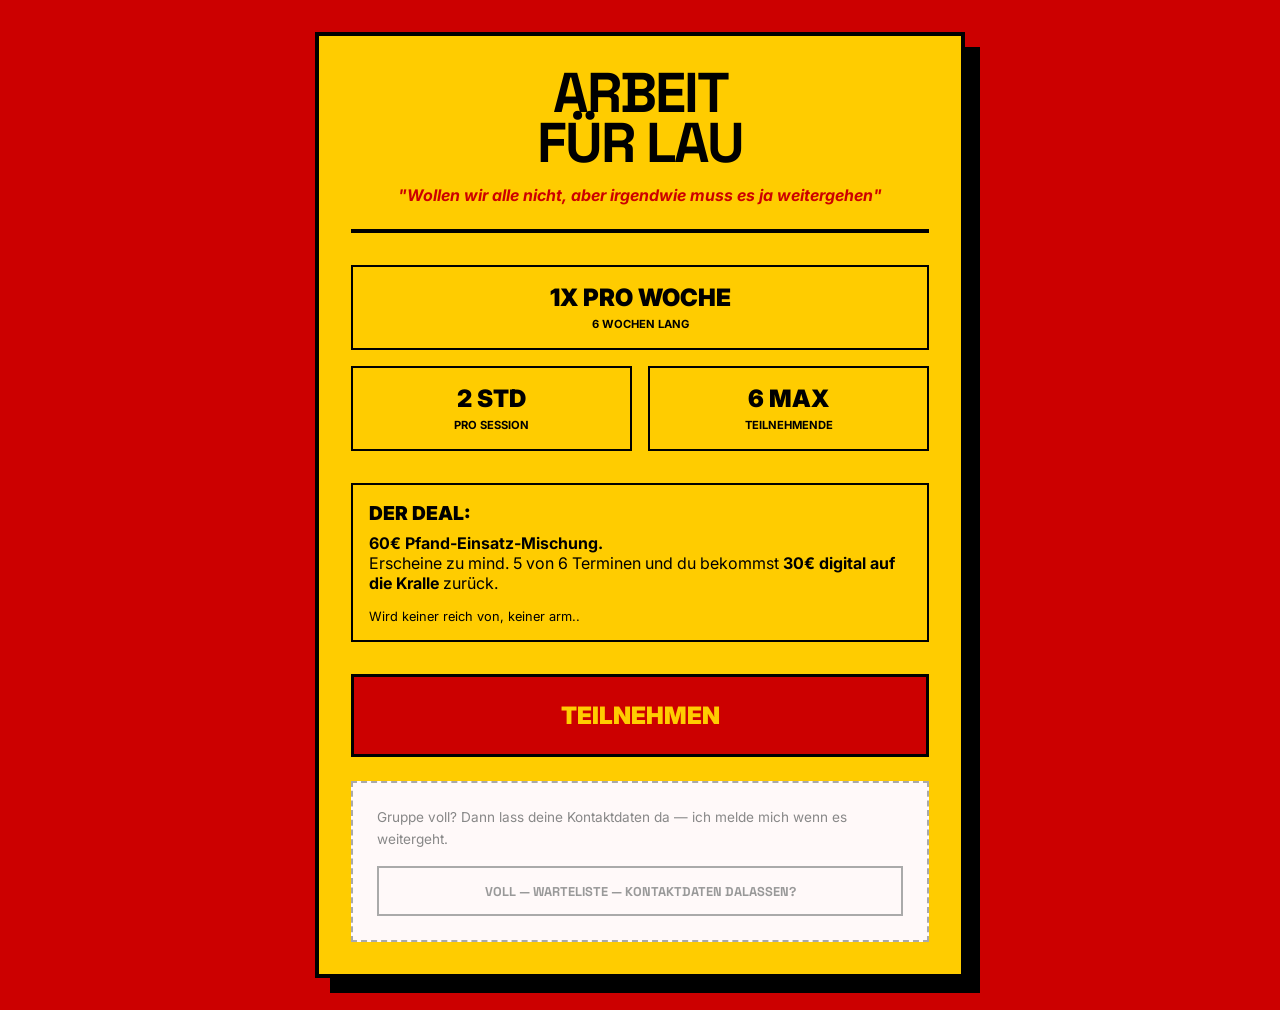
==== index.html @ a759f2e7 "Fix: correct 2-step modal flow for Dresden" ====
<!DOCTYPE html>
<html lang="de">
<head>
    <meta charset="UTF-8">
    <meta name="viewport" content="width=device-width, initial-scale=1.0">
    <title>ARBEIT FÜR LAU | Dresden</title>
    <meta name="description" content="6 Wochen, 1x pro Woche, 2 Stunden. 60€ rein, 30€ digital zurück wenn du dabei bleibst.">
    <link rel="stylesheet" href="style.css">
    <link rel="preconnect" href="https://fonts.googleapis.com">
    <link rel="preconnect" href="https://fonts.gstatic.com" crossorigin>
    <link href="https://fonts.googleapis.com/css2?family=Space+Grotesk:wght@700;900&family=Inter:wght@400;700;900&display=swap" rel="stylesheet">
    <style>
        /* --- MODAL --- */
        #modal-overlay {
            display: none;
            position: fixed;
            top: 0; left: 0; width: 100%; height: 100%;
            background: rgba(204, 0, 0, 0.95);
            z-index: 1000;
            justify-content: center;
            align-items: flex-start;
            padding: 2rem;
            overflow-y: auto;
        }
        #modal-content {
            background: #ffcc00;
            border: 4px solid #000;
            padding: 2.5rem;
            max-width: 580px;
            width: 100%;
            margin-top: 2rem;
            position: relative;
            box-shadow: 12px 12px 0 #000;
            font-family: 'Inter', sans-serif;
        }
        .close-btn {
            position: absolute; top: 1rem; right: 1.5rem;
            cursor: pointer; font-weight: 900; font-size: 1.5rem;
            color: #000; background: none; border: none;
        }
        .modal-title {
            font-family: 'Space Grotesk', sans-serif;
            font-size: 0.8rem; letter-spacing: 0.2em;
            text-transform: uppercase; color: #000;
            margin-bottom: 2rem; font-weight: 700;
        }
        .step { display: none; }
        .step.active { display: block; }

        /* Track options */
        .track-options { display: flex; flex-direction: column; gap: 0.75rem; margin-bottom: 1.5rem; }
        .track-option {
            display: flex; align-items: flex-start; gap: 0.75rem;
            background: #fff8cc; border: 2px solid #000;
            padding: 1rem; cursor: pointer; transition: background 0.15s;
        }
        .track-option:hover { background: #fff; }
        .track-option.selected { background: #000; color: #ffcc00; }
        .track-option.selected .track-label strong { color: #ffcc00; }
        .track-option.selected .track-label span { color: #aaa; }
        .track-option input[type="radio"] { margin-top: 3px; accent-color: #000; flex-shrink: 0; }
        .track-label strong { display: block; color: #000; font-size: 0.95rem; }
        .track-label span { color: #555; font-size: 0.8rem; }

        /* Form fields */
        .form-group { margin-bottom: 1.25rem; }
        .form-group label {
            display: block; font-size: 0.75rem; text-transform: uppercase;
            letter-spacing: 0.1em; color: #333; margin-bottom: 0.4rem; font-weight: 700;
        }
        .form-group input {
            width: 100%; background: #fff; border: 2px solid #000;
            color: #000; padding: 0.85rem 1rem;
            font-family: 'Inter', sans-serif; font-size: 1rem; outline: none;
        }
        .form-group input:focus { background: #fffde0; }

        .modal-btn {
            display: block; width: 100%; background: #000; color: #ffcc00;
            border: none; padding: 1.2rem;
            font-family: 'Space Grotesk', sans-serif; font-weight: 900;
            font-size: 1.1rem; text-transform: uppercase;
            cursor: pointer; transition: background 0.2s; margin-top: 1rem;
        }
        .modal-btn:hover { background: #222; }
        .modal-btn.secondary {
            background: transparent; color: #000; border: 2px solid #000;
            font-size: 0.85rem; margin-top: 0.5rem;
        }
        .modal-btn.secondary:hover { background: #000; color: #ffcc00; }

        .error-msg { color: #cc0000; font-size: 0.8rem; margin-top: 0.5rem; display: none; font-weight: 700; }

        /* Confirmation */
        #confirmation h2 {
            font-family: 'Space Grotesk', sans-serif;
            font-size: 1.5rem; font-weight: 900;
            text-transform: uppercase; color: #000; margin-bottom: 1.5rem;
        }
        #confirmation p { line-height: 1.8; margin-bottom: 0.75rem; color: #222; }
        #confirmation strong { color: #000; }
        #confirmation ul { margin: 0.75rem 0; padding-left: 1.5rem; color: #333; }
        #confirmation li { margin-bottom: 0.5rem; }

        /* Waitlist modal */
        #waitlist-overlay {
            display: none; position: fixed;
            top: 0; left: 0; width: 100%; height: 100%;
            background: rgba(0,0,0,0.88); z-index: 1000;
            justify-content: center; align-items: center; padding: 2rem;
        }
        #waitlist-box {
            background: #ffcc00; border: 4px solid #000;
            padding: 2.5rem; max-width: 480px; width: 100%;
            position: relative; box-shadow: 12px 12px 0 #000;
            font-family: 'Inter', sans-serif;
        }
    </style>
</head>
<body>

    <main>
        <div class="header">
            <h1 class="title">ARBEIT<br>FÜR LAU</h1>
            <p class="slogan">"Wollen wir alle nicht, aber irgendwie muss es ja weitergehen"</p>
        </div>

        <section class="stats">
            <div class="stat-item" style="grid-column: span 2;">
                <span class="stat-value" style="white-space: nowrap;">1X PRO WOCHE</span>
                <span class="stat-label">6 Wochen lang</span>
            </div>
            <div class="stat-item">
                <span class="stat-value">2 STD</span>
                <span class="stat-label">Pro Session</span>
            </div>
            <div class="stat-item">
                <span class="stat-value">6 MAX</span>
                <span class="stat-label">Teilnehmende</span>
            </div>
        </section>

        <section class="rule-block">
            <p class="rule-title">Der Deal:</p>
            <p><strong>60€ Pfand-Einsatz-Mischung.</strong></p>
            <p>Erscheine zu mind. 5 von 6 Terminen und du bekommst <strong>30€ digital auf die Kralle</strong> zurück.</p>
            <p style="margin-top: 1rem; font-size: 0.8rem;">Wird keiner reich von, keiner arm..</p>
        </section>

        <a href="javascript:void(0)" class="cta" onclick="openForm()">Teilnehmen</a>

        <div style="margin-top:1.5rem; border:2px dashed #aaa; padding:1.5rem; background:#fff9f9;">
            <p style="color:#888; font-size:0.85rem; line-height:1.6; margin-bottom:1rem;">
                Gruppe voll? Dann lass deine Kontaktdaten da — ich melde mich wenn es weitergeht.
            </p>
            <a href="javascript:void(0)" onclick="openWaitlist()"
               style="display:block; text-align:center; background:transparent; border:2px solid #aaa; color:#999; padding:0.9rem; font-family:'Space Grotesk',sans-serif; font-weight:700; text-transform:uppercase; font-size:0.8rem; text-decoration:none;">
                Voll — Warteliste — Kontaktdaten dalassen?
            </a>
        </div>
    </main>

    <!-- REGISTRATION MODAL -->
    <div id="modal-overlay">
        <div id="modal-content">
            <button class="close-btn" onclick="closeModal()">✕</button>

            <!-- STEP 1: Termin -->
            <div class="step active" id="step-track">
                <p class="modal-title">Welcher Termin passt dir?</p>
                <div class="track-options">
                    <label class="track-option" id="opt-a">
                        <input type="radio" name="track" value="A">
                        <div class="track-label">
                            <strong>Option A — Nur Dienstag, 10:00–12:00</strong>
                            <span>Nur dieser Termin</span>
                        </div>
                    </label>
                    <label class="track-option" id="opt-b">
                        <input type="radio" name="track" value="B">
                        <div class="track-label">
                            <strong>Option B — Nur Donnerstag, 10:00–12:00</strong>
                            <span>Nur dieser Termin</span>
                        </div>
                    </label>
                    <label class="track-option" id="opt-c">
                        <input type="radio" name="track" value="C">
                        <div class="track-label">
                            <strong>Option C — Beide Tage passen mir</strong>
                            <span>Ich bin flexibel</span>
                        </div>
                    </label>
                </div>
                <p class="error-msg" id="track-error">Bitte einen Termin auswählen.</p>
                <button class="modal-btn" onclick="goToStep2()">Weiter →</button>
            </div>

            <!-- STEP 2: Kontaktdaten -->
            <div class="step" id="step-contact">
                <p class="modal-title">Deine Kontaktdaten</p>
                <div class="form-group">
                    <label for="name">Name</label>
                    <input type="text" id="name" placeholder="Dein Name" required>
                </div>
                <div class="form-group">
                    <label for="contact">Email oder Telefon (WhatsApp / Signal)</label>
                    <input type="text" id="contact" placeholder="email@beispiel.de oder +49..." required>
                </div>
                <p class="error-msg" id="contact-error">Bitte alle Felder ausfüllen.</p>
                <button class="modal-btn" onclick="submitForm()">Absenden</button>
                <button class="modal-btn secondary" onclick="goToStep1()">← Zurück</button>
            </div>

            <!-- CONFIRMATION -->
            <div class="step" id="step-confirm">
                <div id="confirmation"></div>
                <button class="modal-btn" onclick="closeModal()" style="margin-top:2rem;">Fertig</button>
            </div>
        </div>
    </div>

    <!-- WAITLIST MODAL -->
    <div id="waitlist-overlay">
        <div id="waitlist-box">
            <button onclick="closeWaitlist()" style="position:absolute;top:1rem;right:1.5rem;background:none;border:none;color:#000;font-size:1.5rem;cursor:pointer;font-weight:900;">✕</button>
            <p class="modal-title" style="color:#000;">Kontaktdaten dalassen</p>
            <div class="form-group">
                <label for="w-name">Name</label>
                <input type="text" id="w-name" placeholder="Dein Name">
            </div>
            <div class="form-group">
                <label for="w-contact">Email oder Telefon</label>
                <input type="text" id="w-contact" placeholder="email@beispiel.de oder +49...">
            </div>
            <button class="modal-btn" onclick="submitWaitlist()">Ich bin interessiert</button>
        </div>
    </div>

    <script>
        let selectedTrack = null;
        const ordinals = ['erste', 'zweite', 'dritte', 'vierte', 'fünfte'];
        const trackNames = { A: 'Dienstag 10–12', B: 'Donnerstag 10–12', C: 'Beide Optionen' };

        document.querySelectorAll('.track-option input[type="radio"]').forEach(radio => {
            radio.addEventListener('change', () => {
                document.querySelectorAll('.track-option').forEach(el => el.classList.remove('selected'));
                radio.closest('.track-option').classList.add('selected');
                selectedTrack = radio.value;
            });
        });

        function showStep(id) {
            document.querySelectorAll('.step').forEach(s => s.classList.remove('active'));
            document.getElementById(id).classList.add('active');
        }

        function openForm() {
            document.getElementById('modal-overlay').style.display = 'flex';
            showStep('step-track');
        }
        function closeModal() { document.getElementById('modal-overlay').style.display = 'none'; }
        function goToStep1() { showStep('step-track'); }
        function goToStep2() {
            if (!selectedTrack) { document.getElementById('track-error').style.display = 'block'; return; }
            document.getElementById('track-error').style.display = 'none';
            showStep('step-contact');
        }

        function submitForm() {
            const name = document.getElementById('name').value.trim();
            const contact = document.getElementById('contact').value.trim();
            if (!name || !contact) { document.getElementById('contact-error').style.display = 'block'; return; }
            document.getElementById('contact-error').style.display = 'none';

            let count = parseInt(localStorage.getItem('dresden-count') || '0');
            count++; if (count > 6) count = 1;
            localStorage.setItem('dresden-count', count);

            const conf = document.getElementById('confirmation');
            if (count < 6) {
                conf.innerHTML = `
                    <h2>Danke!</h2>
                    <p>Hey <strong>${name}</strong> — du bist die/der <strong>${ordinals[count-1]} Teilnehmende</strong>.</p>
                    <p>Terminwunsch: <strong>${trackNames[selectedTrack]}</strong>.</p>
                    <p style="margin-top:1rem">Sobald die Gruppe voll ist (max. 6), melde ich mich mit:</p>
                    <ul>
                        <li>Startermin & Wochentag (abgestimmt auf die Gruppe)</li>
                        <li>Bankverbindung (60€ Einwurf – Wise-Konto)</li>
                        <li>Einwahldaten / Adresse für die Sessions</li>
                    </ul>
                    <p style="margin-top:1rem">Ich melde mich, sobald wir vollzählig sind.</p>`;
            } else {
                conf.innerHTML = `
                    <h2>Gruppe voll.</h2>
                    <p>Hey <strong>${name}</strong> — du bist die/der <strong>sechste und letzte Teilnehmende</strong>. Die Gruppe ist vollzählig.</p>
                    <p>Terminwunsch: <strong>${trackNames[selectedTrack]}</strong>.</p>
                    <p style="margin-top:1rem">Wir legen zeitnah los. Du bekommst in Kürze:</p>
                    <ul>
                        <li>Startermin & Wochentag (basierend auf den Rückmeldungen)</li>
                        <li>Bankverbindung (60€ Einwurf – Wise-Konto)</li>
                        <li>Einwahldaten / Adresse für die Sessions</li>
                    </ul>
                    <p style="margin-top:1rem">Ich melde mich direkt bei dir und den anderen, um den Start zu fixieren.</p>`;
            }
            showStep('step-confirm');

            const subject = encodeURIComponent(`[Arbeit für Lau Dresden] ${name} — Option ${selectedTrack}`);
            const body = encodeURIComponent(`Name: ${name}\nKontakt: ${contact}\nTermin: Option ${selectedTrack} (${trackNames[selectedTrack]})\nTeilnehmende/r #: ${count}`);
            window.location.href = `mailto:benjamin.t.karcher@gmail.com?subject=${subject}&body=${body}`;
        }

        function openWaitlist() { document.getElementById('waitlist-overlay').style.display = 'flex'; }
        function closeWaitlist() { document.getElementById('waitlist-overlay').style.display = 'none'; }
        function submitWaitlist() {
            const name = document.getElementById('w-name').value.trim();
            const contact = document.getElementById('w-contact').value.trim();
            if (!name) return;
            closeWaitlist();
            const subject = encodeURIComponent(`[Arbeit für Lau Dresden] Warteliste — ${name}`);
            const body = encodeURIComponent(`Name: ${name}\nKontakt: ${contact}\nWARTELISTE`);
            window.location.href = `mailto:benjamin.t.karcher@gmail.com?subject=${subject}&body=${body}`;
        }
    </script>

</body>
</html>
---- style.css ----
:root {
    --bg-color: #cc0000;
    /* Soviet Red */
    --text-color: #ffcc00;
    /* Yellow */
    --accent-color: #000000;
    /* Black */
    --font-heading: 'Space Grotesk', sans-serif;
    --font-body: 'Inter', sans-serif;
}

* {
    margin: 0;
    padding: 0;
    box-sizing: border-box;
}

body {
    background-color: var(--bg-color);
    color: var(--accent-color);
    font-family: var(--font-body);
    display: flex;
    justify-content: center;
    padding: 2rem;
    min-height: 100vh;
}

main {
    max-width: 650px;
    width: 100%;
    border: 4px solid var(--accent-color);
    background-color: var(--text-color);
    padding: 2rem;
    box-shadow: 15px 15px 0px var(--accent-color);
}

.header {
    text-align: center;
    border-bottom: 4px solid var(--accent-color);
    padding-bottom: 1.5rem;
    margin-bottom: 2rem;
}

.title {
    font-family: var(--font-heading);
    font-size: 3.5rem;
    font-weight: 900;
    line-height: 0.9;
    letter-spacing: -2px;
    text-transform: uppercase;
}

.slogan {
    margin-top: 1rem;
    font-weight: 700;
    font-size: 1rem;
    font-style: italic;
    color: var(--bg-color);
}

.rule-block {
    border: 2px solid var(--accent-color);
    padding: 1rem;
    margin: 2rem 0;
}

.rule-title {
    font-weight: 900;
    text-transform: uppercase;
    font-size: 1.2rem;
    margin-bottom: 0.5rem;
}

.stats {
    display: grid;
    grid-template-columns: 1fr 1fr;
    gap: 1rem;
    margin-bottom: 2rem;
}

.stat-item {
    border: 2px solid var(--accent-color);
    padding: 1rem;
    text-align: center;
}

.stat-value {
    font-size: 1.5rem;
    font-weight: 900;
    display: block;
}

.stat-label {
    font-size: 0.7rem;
    text-transform: uppercase;
    font-weight: 700;
}

.cta {
    display: block;
    background-color: var(--bg-color);
    color: var(--text-color);
    text-align: center;
    padding: 1.5rem;
    font-weight: 900;
    font-size: 1.5rem;
    text-decoration: none;
    text-transform: uppercase;
    border: 3px solid var(--accent-color);
}

.cta:hover {
    background-color: var(--accent-color);
}

.footer-quote {
    margin-top: 2rem;
    font-size: 0.8rem;
    font-weight: 700;
    text-align: center;
    text-transform: uppercase;
}

@media (max-width: 400px) {
    .title {
        font-size: 2.5rem;
    }
}
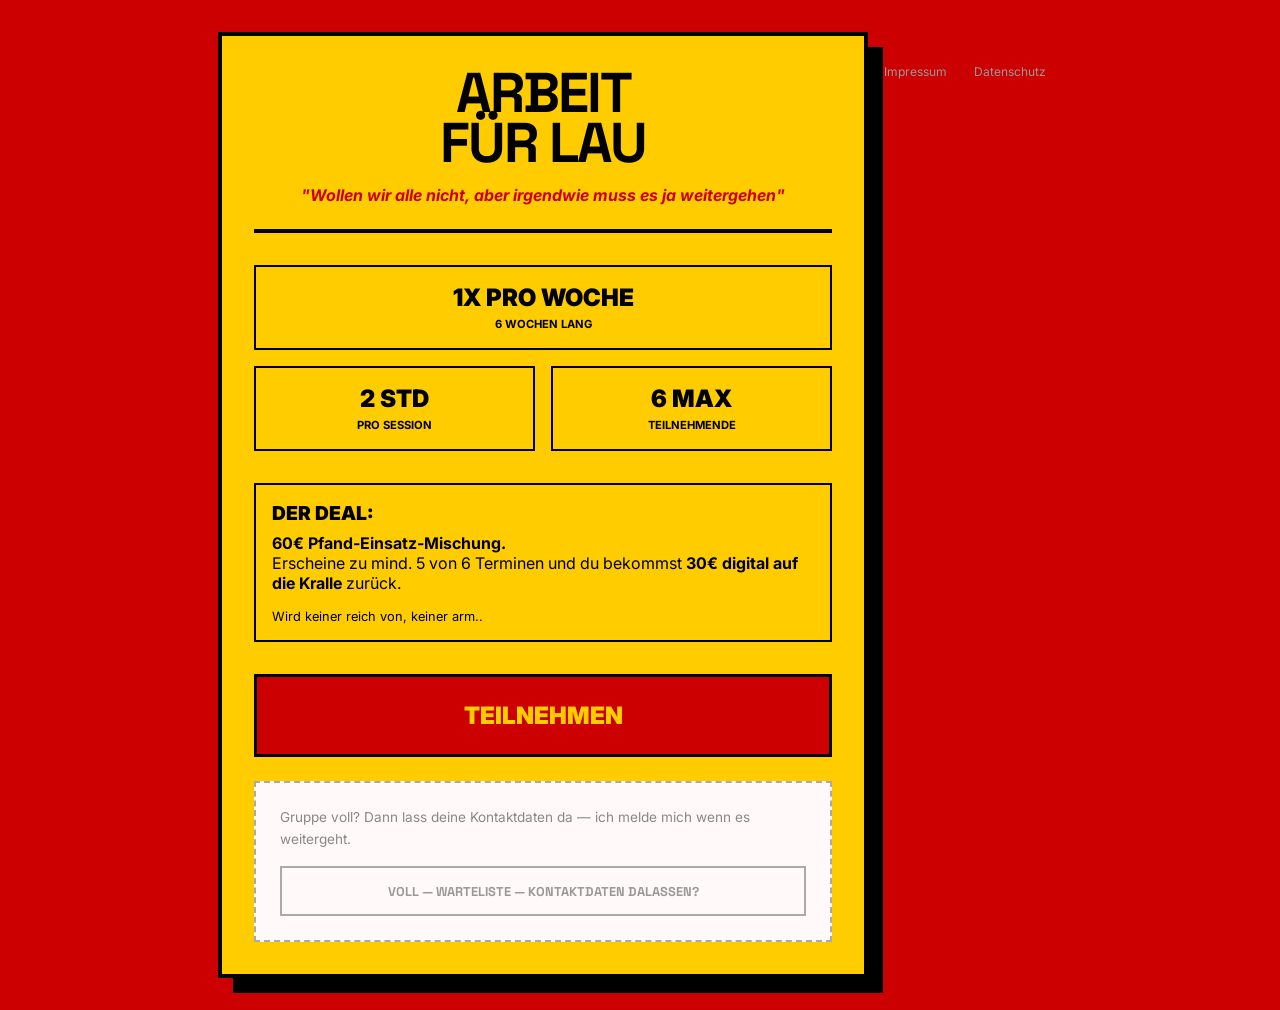
==== commit da1fd2c4: "Fix legal footer placement" ====
--- a/index.html
+++ b/index.html
@@ -322,5 +322,10 @@
         }
     </script>
 
+    <footer style="text-align:center; padding:2rem 1rem; font-size:0.75rem; font-family:'Inter',sans-serif;">
+        <a href="https://legal-bk.vercel.app#impressum" style="color:#999; text-decoration:none; margin-right:1.5rem;">Impressum</a>
+        <a href="https://legal-bk.vercel.app#datenschutz" style="color:#999; text-decoration:none;">Datenschutz</a>
+    </footer>
+
 </body>
 </html>
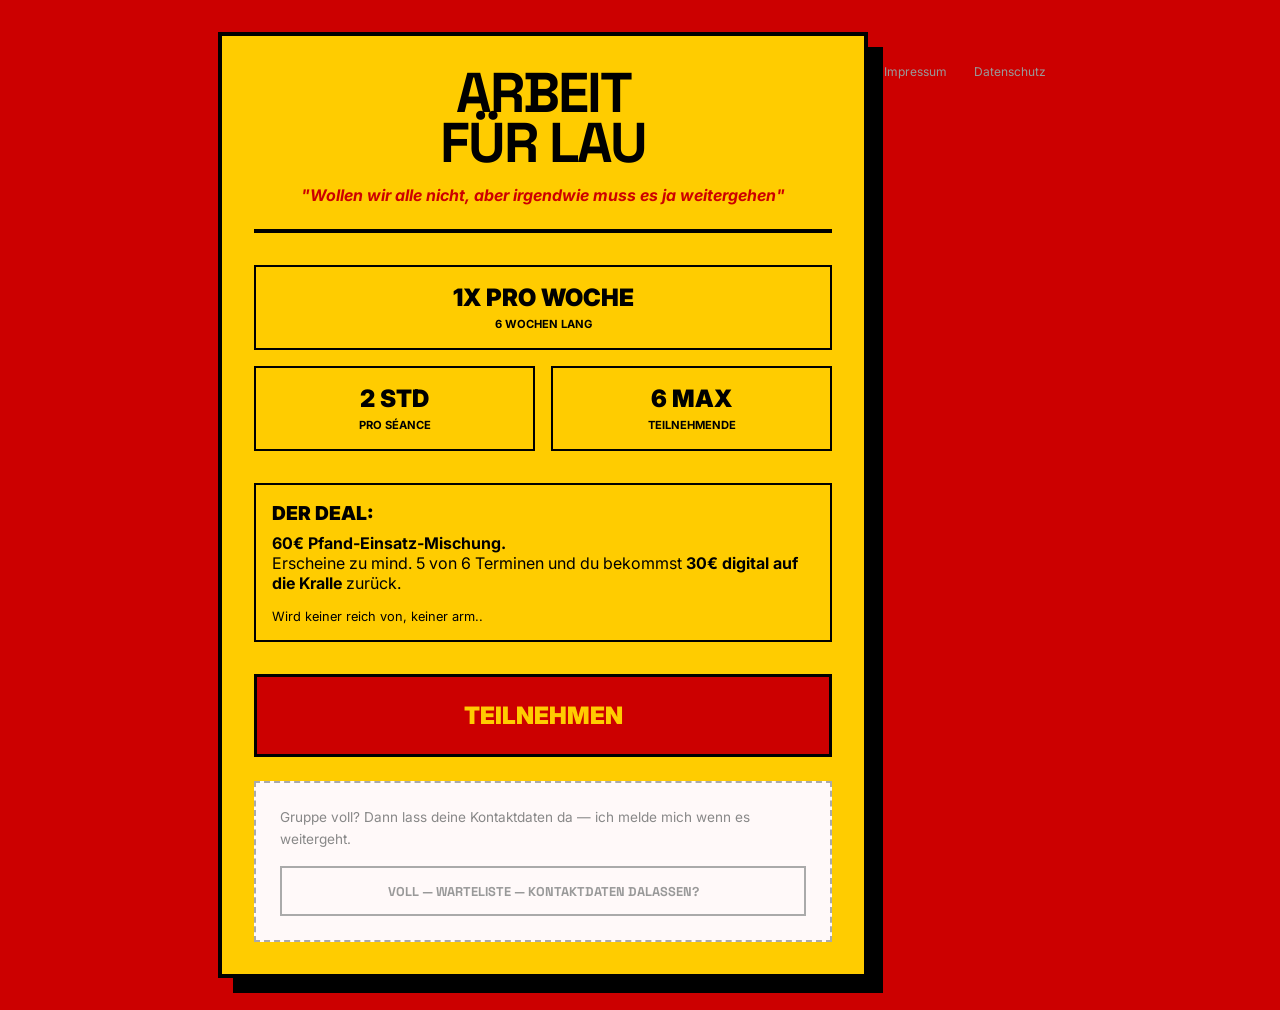
==== commit 64ae6cdc: "Rename session to seance" ====
--- a/index.html
+++ b/index.html
@@ -132,7 +132,7 @@
             </div>
             <div class="stat-item">
                 <span class="stat-value">2 STD</span>
-                <span class="stat-label">Pro Session</span>
+                <span class="stat-label">Pro Séance</span>
             </div>
             <div class="stat-item">
                 <span class="stat-value">6 MAX</span>
@@ -286,7 +286,7 @@
                     <ul>
                         <li>Startermin & Wochentag (abgestimmt auf die Gruppe)</li>
                         <li>Bankverbindung (60€ Einwurf – Wise-Konto)</li>
-                        <li>Einwahldaten / Adresse für die Sessions</li>
+                        <li>Einwahldaten / Adresse für die Séances</li>
                     </ul>
                     <p style="margin-top:1rem">Ich melde mich, sobald wir vollzählig sind.</p>`;
             } else {
@@ -298,7 +298,7 @@
                     <ul>
                         <li>Startermin & Wochentag (basierend auf den Rückmeldungen)</li>
                         <li>Bankverbindung (60€ Einwurf – Wise-Konto)</li>
-                        <li>Einwahldaten / Adresse für die Sessions</li>
+                        <li>Einwahldaten / Adresse für die Séances</li>
                     </ul>
                     <p style="margin-top:1rem">Ich melde mich direkt bei dir und den anderen, um den Start zu fixieren.</p>`;
             }
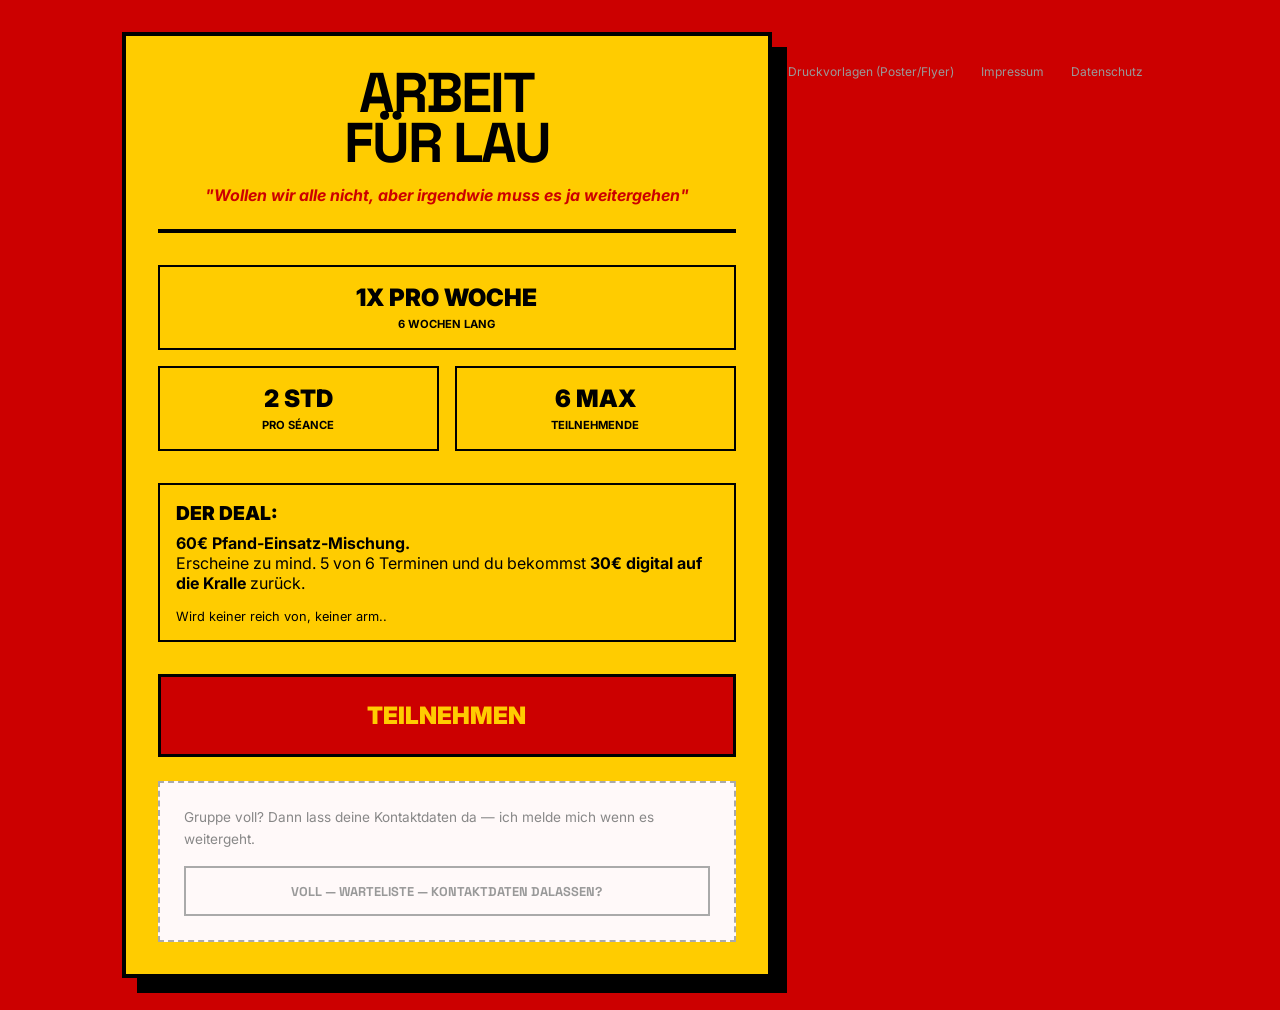
==== commit 83a63599: "Add A5/A2 print template generator under /poster" ====
--- a/index.html
+++ b/index.html
@@ -323,6 +323,7 @@
     </script>
 
     <footer style="text-align:center; padding:2rem 1rem; font-size:0.75rem; font-family:'Inter',sans-serif;">
+        <a href="/poster" style="color:#999; text-decoration:none; margin-right:1.5rem;">Druckvorlagen (Poster/Flyer)</a>
         <a href="https://legal-bk.vercel.app#impressum" style="color:#999; text-decoration:none; margin-right:1.5rem;">Impressum</a>
         <a href="https://legal-bk.vercel.app#datenschutz" style="color:#999; text-decoration:none;">Datenschutz</a>
     </footer>
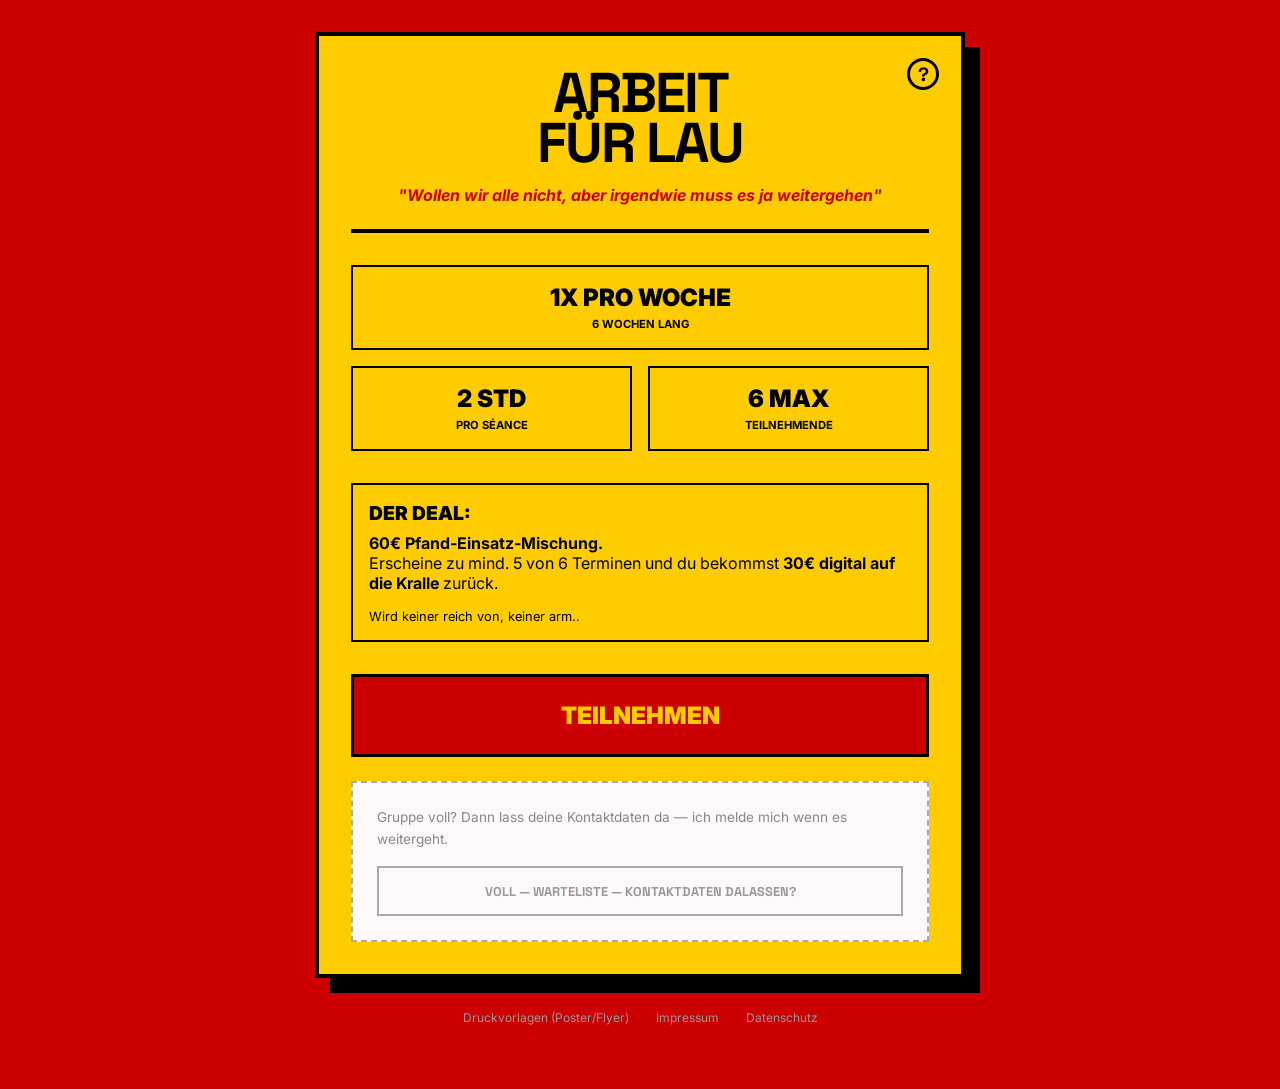
==== commit d9fa9709: "Add explanation popup triggered by header question mark" ====
--- a/index.html
+++ b/index.html
@@ -115,12 +115,51 @@
             position: relative; box-shadow: 12px 12px 0 #000;
             font-family: 'Inter', sans-serif;
         }
+        
+        /* Info modal & button */
+        .info-btn {
+            position: absolute;
+            top: -10px;
+            right: -10px;
+            width: 32px;
+            height: 32px;
+            border-radius: 50%;
+            border: 3px solid var(--accent-color, #000);
+            background-color: var(--text-color, #ffcc00);
+            color: var(--accent-color, #000);
+            font-family: var(--font-heading, 'Space Grotesk', sans-serif);
+            font-size: 1.2rem;
+            font-weight: 900;
+            cursor: pointer;
+            display: flex;
+            align-items: center;
+            justify-content: center;
+            transition: background-color 0.15s, color 0.15s;
+            z-index: 10;
+        }
+        .info-btn:hover {
+            background-color: var(--accent-color, #000);
+            color: var(--text-color, #ffcc00);
+        }
+        #info-overlay {
+            display: none; position: fixed;
+            top: 0; left: 0; width: 100%; height: 100%;
+            background: rgba(204, 0, 0, 0.95); z-index: 1000;
+            justify-content: center; align-items: center; padding: 2rem;
+        }
+        #info-box {
+            background: #ffcc00; border: 4px solid #000;
+            padding: 2.5rem; max-width: 480px; width: 100%;
+            position: relative; box-shadow: 12px 12px 0 #000;
+            font-family: 'Inter', sans-serif;
+        }
     </style>
 </head>
 <body>
 
     <main>
         <div class="header">
+            <button class="info-btn" onclick="openInfo()">?</button>
             <h1 class="title">ARBEIT<br>FÜR LAU</h1>
             <p class="slogan">"Wollen wir alle nicht, aber irgendwie muss es ja weitergehen"</p>
         </div>
@@ -236,6 +275,17 @@
         </div>
     </div>
 
+    <!-- INFO MODAL -->
+    <div id="info-overlay">
+        <div id="info-box">
+            <button onclick="closeInfo()" style="position:absolute;top:1rem;right:1.5rem;background:none;border:none;color:#000;font-size:1.5rem;cursor:pointer;font-weight:900;">✕</button>
+            <p class="modal-title" style="color:#000; font-size:1.1rem; border-bottom: 2px solid #000; padding-bottom: 0.5rem; margin-bottom: 1.5rem;">Was'n das?</p>
+            <p style="line-height:1.6; font-size:1rem; font-weight:500; color:#000;">
+                Es ist eine fokussierte Co-Working Séance. Online. Wir treffen uns einmal die Woche für 2 Stunden, um schweigend an den Projekten zu arbeiten. Keine Ablenkung, pure Umsetzung. Der Pfand sorgt dafür, dass alle auch wirklich erscheinen.
+            </p>
+        </div>
+    </div>
+
     <script>
         let selectedTrack = null;
         const ordinals = ['erste', 'zweite', 'dritte', 'vierte', 'fünfte'];
@@ -317,8 +367,15 @@
             if (!name) return;
             closeWaitlist();
             const subject = encodeURIComponent(`[Arbeit für Lau Dresden] Warteliste — ${name}`);
-            const body = encodeURIComponent(`Name: ${name}\nKontakt: ${contact}\nWARTELISTE`);
+            const body = encodeURIComponent(`Name: ${name}\nContact: ${contact}\nWAITLIST`);
             window.location.href = `mailto:benjamin.t.karcher@gmail.com?subject=${subject}&body=${body}`;
+        }
+
+        function openInfo() {
+            document.getElementById('info-overlay').style.display = 'flex';
+        }
+        function closeInfo() {
+            document.getElementById('info-overlay').style.display = 'none';
         }
     </script>
 
--- a/style.css
+++ b/style.css
@@ -20,7 +20,8 @@
     color: var(--accent-color);
     font-family: var(--font-body);
     display: flex;
-    justify-content: center;
+    flex-direction: column;
+    align-items: center;
     padding: 2rem;
     min-height: 100vh;
 }
@@ -39,6 +40,7 @@
     border-bottom: 4px solid var(--accent-color);
     padding-bottom: 1.5rem;
     margin-bottom: 2rem;
+    position: relative;
 }
 
 .title {
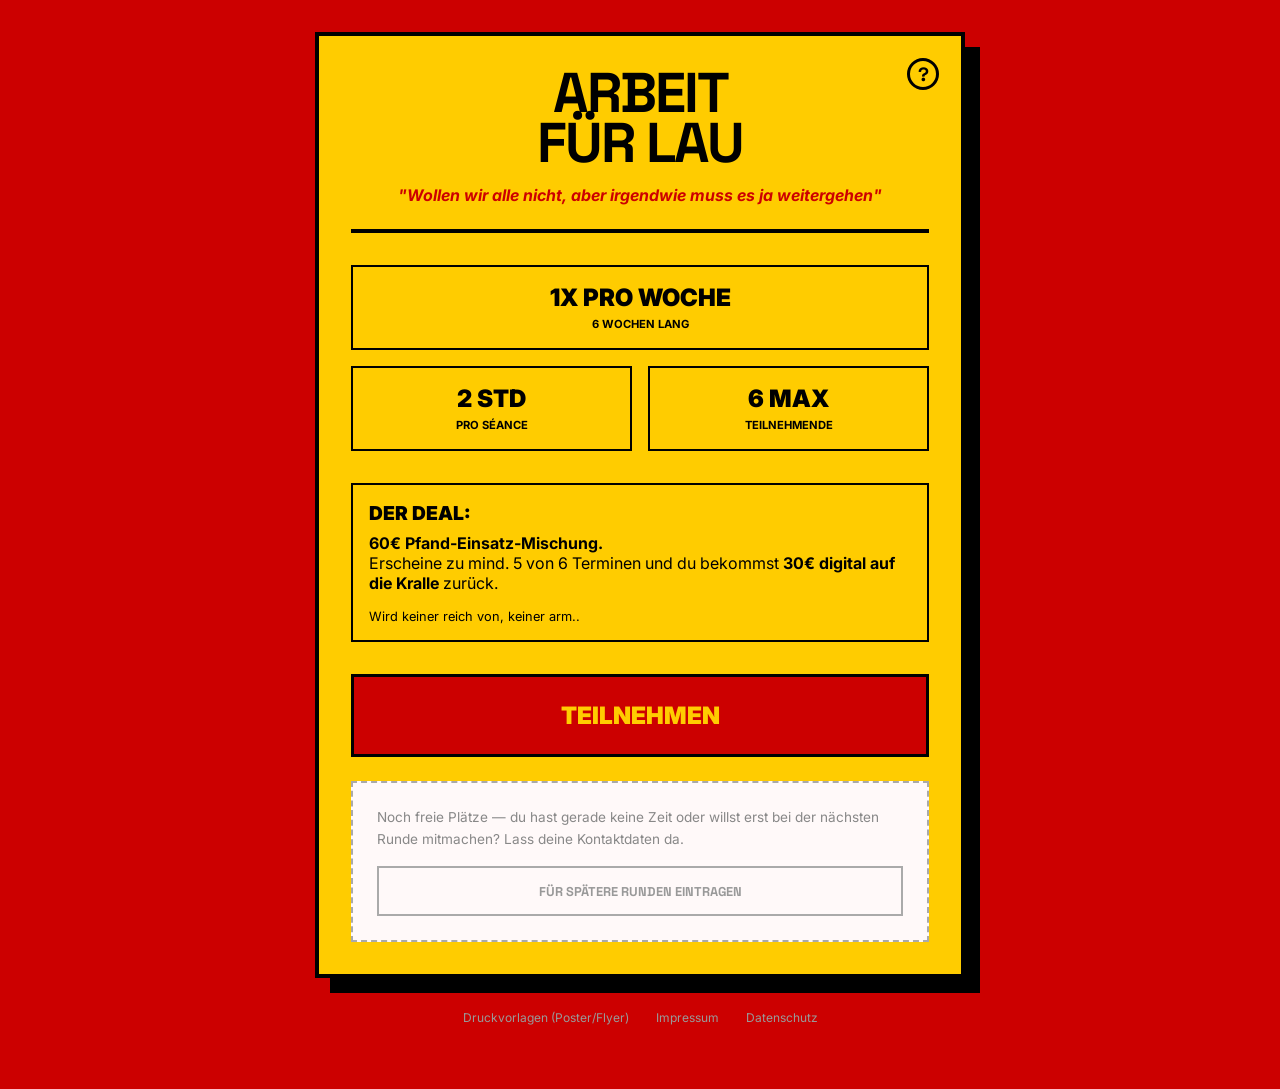
==== commit 90808dfc: "Update waitlist UX with dynamic count and ethical copy" ====
--- a/index.html
+++ b/index.html
@@ -186,13 +186,13 @@
             <p style="margin-top: 1rem; font-size: 0.8rem;">Wird keiner reich von, keiner arm..</p>
         </section>
 
-        <a href="javascript:void(0)" class="cta" onclick="openForm()">Teilnehmen</a>
-
-        <div style="margin-top:1.5rem; border:2px dashed #aaa; padding:1.5rem; background:#fff9f9;">
-            <p style="color:#888; font-size:0.85rem; line-height:1.6; margin-bottom:1rem;">
+        <a href="javascript:void(0)" class="cta" id="cta-btn" onclick="openForm()">Teilnehmen</a>
+
+        <div id="waitlist-box-container" style="margin-top:1.5rem; border:2px dashed #aaa; padding:1.5rem; background:#fff9f9;">
+            <p id="waitlist-info-text" style="color:#888; font-size:0.85rem; line-height:1.6; margin-bottom:1rem;">
                 Gruppe voll? Dann lass deine Kontaktdaten da — ich melde mich wenn es weitergeht.
             </p>
-            <a href="javascript:void(0)" onclick="openWaitlist()"
+            <a href="javascript:void(0)" id="waitlist-trigger-btn" onclick="openWaitlist()"
                style="display:block; text-align:center; background:transparent; border:2px solid #aaa; color:#999; padding:0.9rem; font-family:'Space Grotesk',sans-serif; font-weight:700; text-transform:uppercase; font-size:0.8rem; text-decoration:none;">
                 Voll — Warteliste — Kontaktdaten dalassen?
             </a>
@@ -325,6 +325,7 @@
             let count = parseInt(localStorage.getItem('dresden-count') || '0');
             count++; if (count > 6) count = 1;
             localStorage.setItem('dresden-count', count);
+            updateWaitlistUI();
 
             const conf = document.getElementById('confirmation');
             if (count < 6) {
@@ -377,6 +378,40 @@
         function closeInfo() {
             document.getElementById('info-overlay').style.display = 'none';
         }
+
+        function updateWaitlistUI() {
+            const count = parseInt(localStorage.getItem('dresden-count') || '0');
+            const ctaBtn = document.getElementById('cta-btn');
+            const infoText = document.getElementById('waitlist-info-text');
+            const triggerBtn = document.getElementById('waitlist-trigger-btn');
+
+            if (count >= 6) {
+                if (ctaBtn) {
+                    ctaBtn.textContent = "Ausgebucht / Warteliste";
+                    ctaBtn.style.backgroundColor = "#555";
+                }
+                if (infoText) {
+                    infoText.textContent = "Diese Runde ist voll besetzt. Trag dich in die Warteliste ein und erfahre als Erste/r, wenn wir die nächste Runde starten.";
+                }
+                if (triggerBtn) {
+                    triggerBtn.textContent = "Auf die Warteliste setzen";
+                }
+            } else {
+                if (ctaBtn) {
+                    ctaBtn.textContent = "Teilnehmen";
+                    ctaBtn.style.backgroundColor = "";
+                }
+                if (infoText) {
+                    infoText.textContent = "Noch freie Plätze — du hast gerade keine Zeit oder willst erst bei der nächsten Runde mitmachen? Lass deine Kontaktdaten da.";
+                }
+                if (triggerBtn) {
+                    triggerBtn.textContent = "Für spätere Runden eintragen";
+                }
+            }
+        }
+
+        // Initialize UI state
+        updateWaitlistUI();
     </script>
 
     <footer style="text-align:center; padding:2rem 1rem; font-size:0.75rem; font-family:'Inter',sans-serif;">
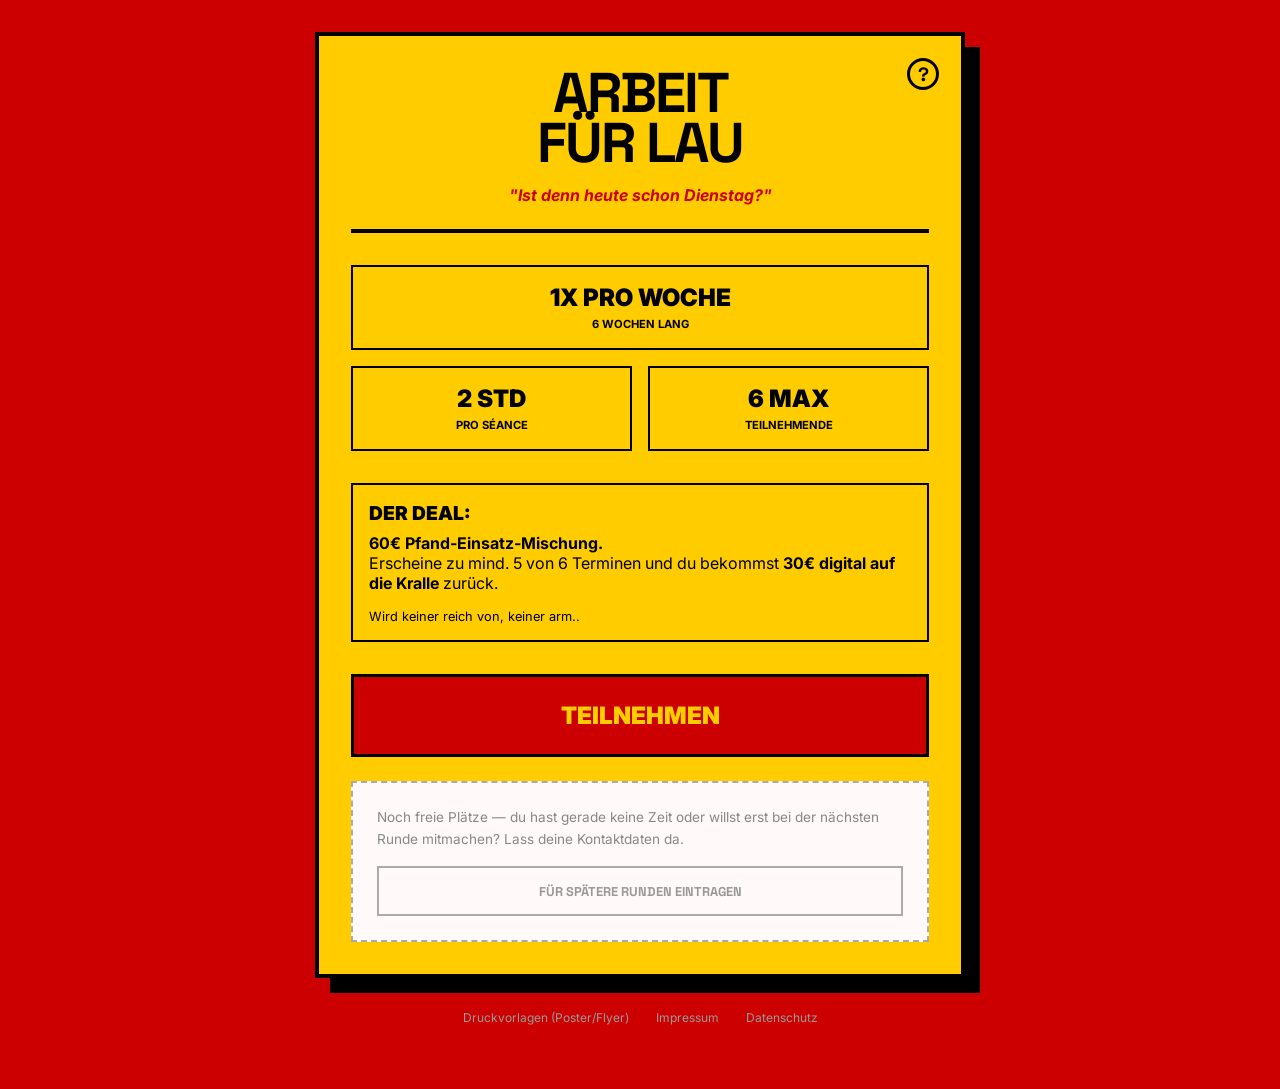
==== commit ad20fefc: "Update slogan to 'Ist denn heute schon Dienstag?' in main page and poster generator" ====
--- a/index.html
+++ b/index.html
@@ -161,7 +161,7 @@
         <div class="header">
             <button class="info-btn" onclick="openInfo()">?</button>
             <h1 class="title">ARBEIT<br>FÜR LAU</h1>
-            <p class="slogan">"Wollen wir alle nicht, aber irgendwie muss es ja weitergehen"</p>
+            <p class="slogan">"Ist denn heute schon Dienstag?"</p>
         </div>
 
         <section class="stats">
@@ -281,7 +281,7 @@
             <button onclick="closeInfo()" style="position:absolute;top:1rem;right:1.5rem;background:none;border:none;color:#000;font-size:1.5rem;cursor:pointer;font-weight:900;">✕</button>
             <p class="modal-title" style="color:#000; font-size:1.1rem; border-bottom: 2px solid #000; padding-bottom: 0.5rem; margin-bottom: 1.5rem;">Was'n das?</p>
             <p style="line-height:1.6; font-size:1rem; font-weight:500; color:#000;">
-                Es ist eine fokussierte Co-Working Séance. Online. Wir treffen uns einmal die Woche für 2 Stunden, um schweigend an den Projekten zu arbeiten. Keine Ablenkung, pure Umsetzung. Der Pfand sorgt dafür, dass alle auch wirklich erscheinen.
+                Es ist eine fokussierte Co-Working Séance. Online. Wir treffen uns einmal die Woche für 2 Stunden, um in Stille an den Projekten zu arbeiten. Keine Ablenkung, pure Umsetzung. Der Pfand sorgt dafür, dass alle auch wirklich erscheinen.
             </p>
         </div>
     </div>
